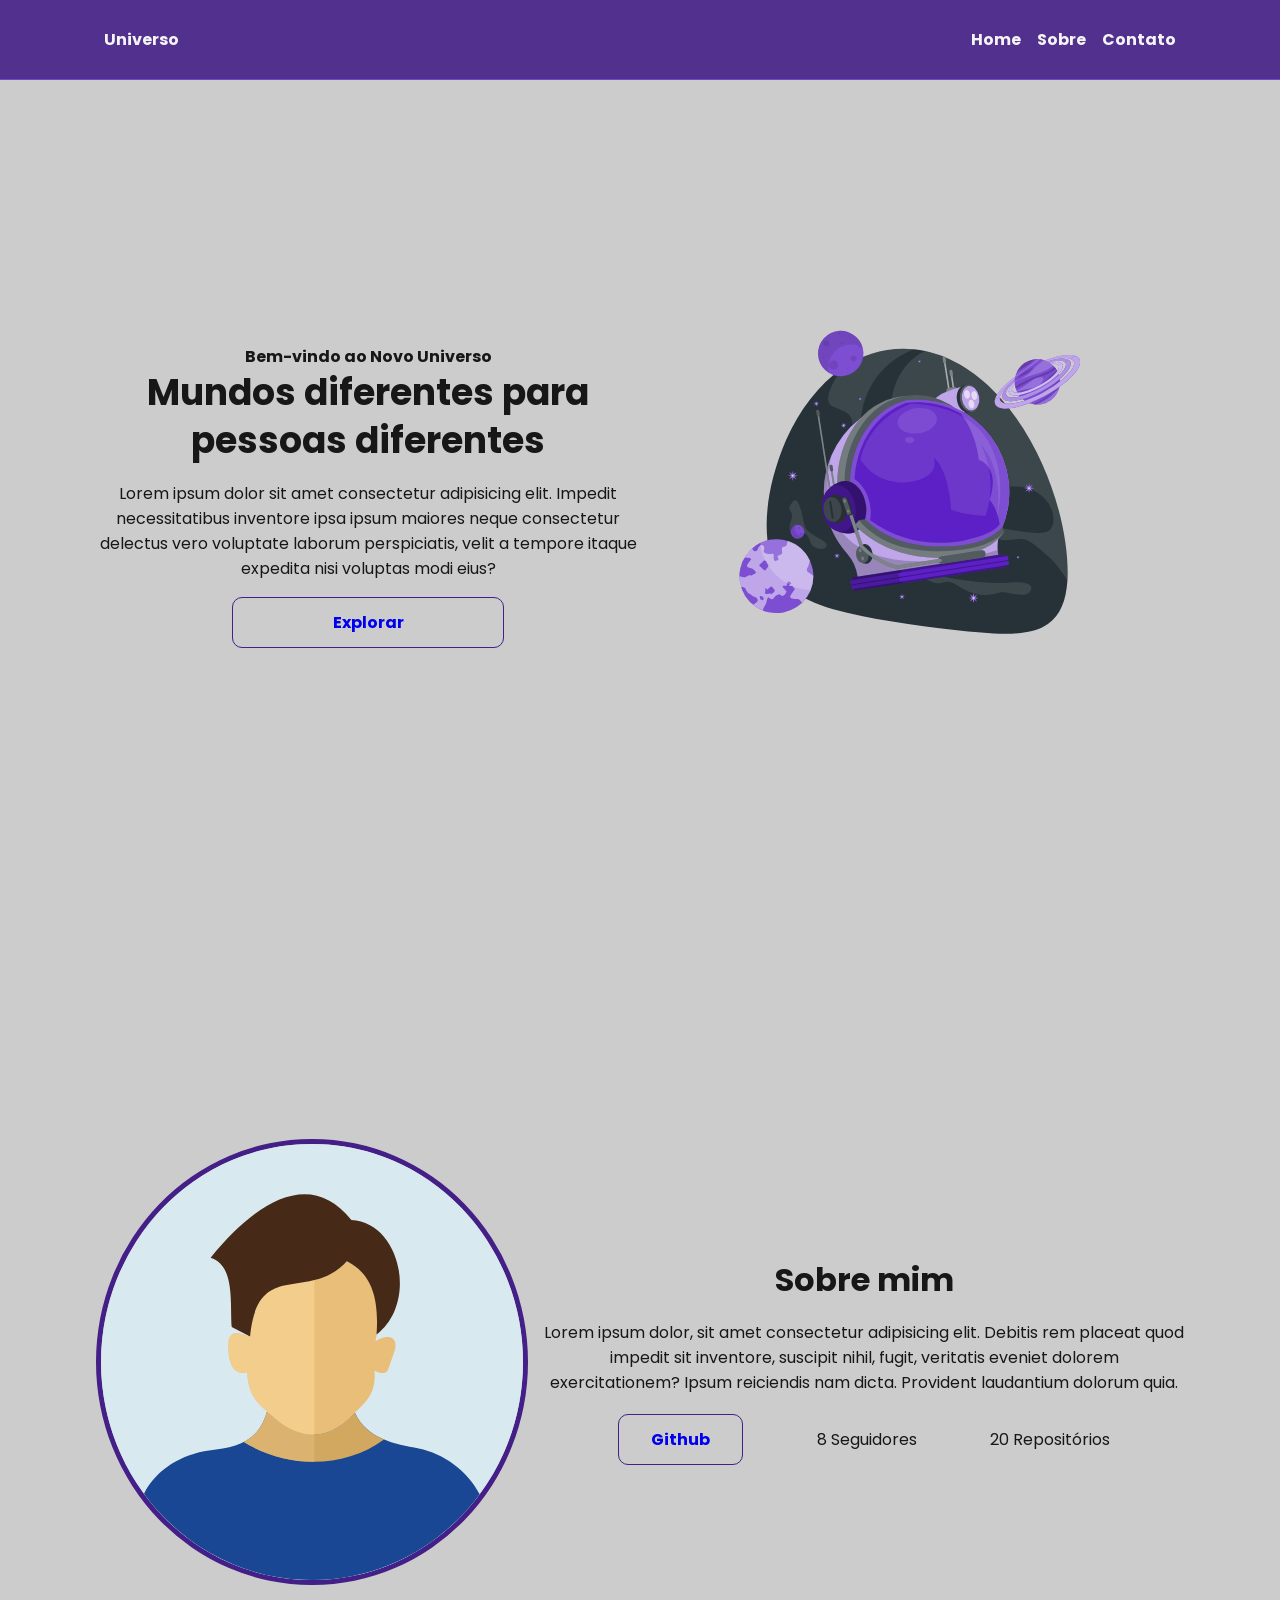
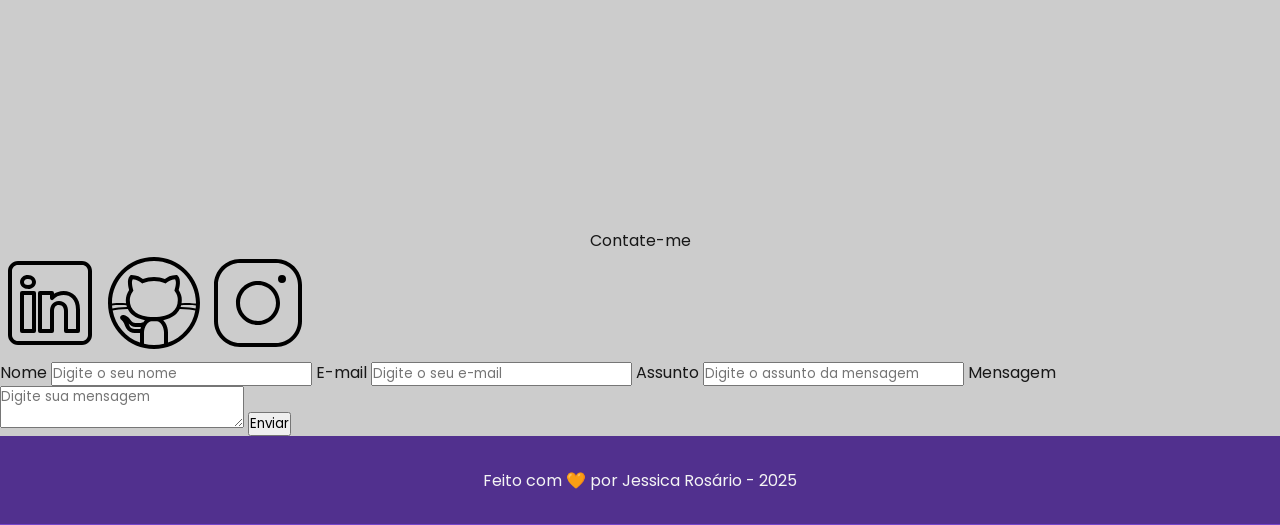
==== index.html @ e1459c0a ":lipstick: feat: Adiciona estilos ao index e success" ====
<!DOCTYPE html>
<html lang="pt-br">

<head>
    <meta charset="UTF-8">
    <meta name="viewport" content="width=device-width, initial-scale=1.0">
    <meta name="description" content="Projeto Portfólio">
    <meta name="author" content="Jessica Rosário">
    <meta name="keywords" content="HTML, CSS, JavaScript">
    <link rel="icon" href="./assets/img/favicon.svg">
    <link rel="preconnect" href="https://fonts.googleapis.com">
    <link rel="preconnect" href="https://fonts.gstatic.com" crossorigin>
    <link
        href="https://fonts.googleapis.com/css2?family=Poppins:ital,wght@0,100;0,200;0,300;0,400;0,500;0,600;0,700;0,800;0,900;1,100;1,200;1,300;1,400;1,500;1,600;1,700;1,800;1,900&display=swap"
        rel="stylesheet">

    <link rel="stylesheet" href="./assets/css/styles.css">

    <title>Portfólio</title>
</head>

<body>
    <!-- Cabeçalho da página -->
    <header class="flex menu_container">

        <div class="menu_content" id="header_content">
            <div id="titulo">
                <a href="#">Universo</a>
            </div>

            <div id="menu" class="flex">
                <nav>
                    <!-- Marcadores não ordenados -->
                    <ul class="flex menu_list">
                        <li><a href="#">Home</a></li>
                        <li><a href="#about">Sobre</a></li>
                        <li><a href="#contact">Contato</a></li>

                    </ul>
                </nav>
            </div>
        </div>

    </header>

    <!-- Principal da página -->
    <main>
        <section class="flex home_container" id="home">

            <article class="flex home_content" id="home_texto">

                <h4>Bem-vindo ao Novo Universo</h4>

                <h1>Mundos diferentes para pessoas diferentes</h1>

                <p>Lorem ipsum dolor sit amet consectetur adipisicing elit. Impedit necessitatibus inventore ipsa ipsum
                    maiores neque consectetur delectus vero voluptate laborum perspiciatis, velit a tempore itaque
                    expedita nisi voluptas modi eius?</p>

                <a class="botao" href="https://github.com/Madsik92" target="_blank">Explorar</a>
            </article>

            <article class="flex home_content img" id="home_imagem">
                <img src="./assets/img/astronauta.svg" alt="Capacete de um Astronauta Animado">
            </article>

        </section>

        <section class="flex about_container" id="about">

            <article  class="about_img">
                <img src="./assets/img/user_01.svg" alt="Foto do Perfil do Github">
            </article>
            

            <article class="flex about_content" id="about_texto">
                <h1>Sobre mim</h1>

                <p>Lorem ipsum dolor, sit amet consectetur adipisicing elit. Debitis rem placeat quod impedit sit
                    inventore, suscipit nihil, fugit, veritatis eveniet dolorem exercitationem? Ipsum reiciendis nam
                    dicta. Provident laudantium dolorum quia.</p>

                <div class="flex about_github" id="about_github">
                    <a class="botao" href="https://github.com/Madsik92" target="_blank">Github</a>

                    <p>8 Seguidores</p>
                    <p>20 Repositórios</p>
                </div>
            </article>
        </section>

        <section id="contact">

            <h4>Contate-me</h4>
            <p></p>
            <div id="icones_redes_sociais">
                <a href="https://www.linkedin.com/in/jessica-rosario-/" target="_blank">
                    <img src="./assets/img/linkedin.svg" alt="Logo do Linkedin">
                </a>

                <a href="https://github.com/Madsik92" target="_blank">
                    <img src="./assets/img/github.svg" alt="Logo do Github">
                </a>

                <a href="https://www.instagram.com/mad.sik/" target="_blank">
                    <img src="./assets/img/instagram.svg" alt="Logo do Instagram">
                </a>
            </div>


            <form onsubmit="window.location.href='sucess.html'; return false;">
                <label for="nome">Nome</label>
                <input id="nome" type="text" name="nome" placeholder="Digite o seu nome">
                <span id="txtNome"></span>

                <label for="email">E-mail</label>
                <input id="email" type="text" name="email" placeholder="Digite o seu e-mail">
                <span id="txtEmail"></span>

                <label for="assunto">Assunto</label>
                <input id="assunto" type="text" name="assunto" placeholder="Digite o assunto da mensagem">
                <span id="txtAssunto"></span>

                <label for="mensagem">Mensagem</label>
                <textarea id="mensagem" name="mensagem" placeholder="Digite sua mensagem"></textarea>

                <button type="submit">Enviar</button>
            </form>

        </section>
    </main>

    <!-- Rodapé da página -->
    <footer class="flex footer_container">

        Feito com 🧡 por Jessica Rosário - 2025

    </footer>
</body>

</html>
---- assets/css/styles.css ----
*{
    margin: 0;
    padding: 0;
    box-sizing: border-box;
    text-decoration: none;
    outline: none;
    font-weight: 400;
    font-family: 'Poppins', sans-serif;
}

:root{
    --purple-200: #9a7bd1;
    --purple-500: #6b36c8;
    --purple-800: #441f88;

    --gray-200: #cccccc;
    --gray-400: #505861;

    --black-800: #171717;

    --white: #F9F9F9;
}

html{
    width: 100%;
    height: 100vh;
    scroll-behavior: smooth;
}

body{
    background-color: var(--gray-200);
    color: var(--black-800);
    -webkit-font-smoothing: antialiased;
    -moz-osx-font-smoothing: grayscale;
}

button,
a{
    cursor: pointer;
}

.botao{
    text-align: center;
    padding: 12px 32px;
    background: none;
    border: 1px solid var(--purple-800);
    border-radius: 10px;
    font-weight: 700;
}

.botao:hover{
    background-color: var(--purple-800);
    color: var(--white);
}

.flex{
    display: flex;
    justify-content: center;
    align-items: center;
}

/* Estilização - Seção Header */

.menu_container{
    height: 80px;
    position: sticky;
    top: 0;
    width: 100%;
    background-color: var(--purple-800);
    border-bottom:  1px solid var(--purple-500);
    filter: opacity(0.9)
}

.menu_container a{
    color: var(--white);
    font-weight: 700;

}

.menu_container a:hover{
    color: var(--purple-200)
}

.menu_content{
    max-width: 1120px;
    padding: 0 24px;
    width: 100%;
    display: flex;
    justify-content: space-between;
}

.menu_list{
    list-style: none;
    text-align: center;
}

.menu_list li{
    margin-left: 1rem;
}

/* Estilização da Seção Home */

.home_container{
    max-width: 1120px;
    margin: 16px auto;
    padding: 0 1rem;
    height: calc(100vh - 100px);
}

.home_container p,
h1,
h4{
    text-align: center;
    font-size: 1rem;
}

.home_container h1{
    font-size: 2.25rem;
    line-height: 3rem;
    font-weight: 700;
}

.home_container h4{
    font-weight: 700;
}

.home_container p{
    margin: 1rem 0;
}

.home_container .botao{
    width: 50%;
}

.home_content{
    width: 50vw;
    flex-direction: column;
}

.home_content img{
    margin: 0 auto;
    width: 75%;
}

/* Estilização Seção about */


.about_container{
    max-width: 1120px;
    margin: 16px auto;
    padding: 0 1rem;
    height: 100vh;
}

.about_container p,
h1{
    text-align: center;
    font-size: 1rem;
}

.about_container h1{
    font-size: 2rem;
    line-height: 3rem;
    font-weight: 700;
}

.about_container p{
    margin: 1rem 0;
}

.about_content{
    width: 50vw;
    flex-direction: column;
}

.about_img{
    display: flex;
    margin-right: 16px;
    width: 40%;
    border: 5px solid var(--purple-800);
    border-radius: 50%;
}

.about_github{
    width: 50vw;
    align-items: center;
    justify-content: space-evenly;
}


/* estilização footer */


.footer_container{
    height: 89px;
    width: 100%;
    background-color: var(--purple-800);
    border-bottom:  1px solid var(--purple-500);
    filter: opacity(0.9);
    color: var(--white);
    font-size: 1rem;
}

/* estilização sucess */

.sucess_container{
    flex-direction: column;
    max-width: 1120px;
    margin: 16px auto;
    padding: 0 1rem;
    height: calc(100vh - 189px);
    justify-content: center;
    align-items: center;
    gap: 2rem;
}

.sucess_container h1{
    font-size: 2rem;
    font-weight: 700;
}

.sucess_container h4{
    font-size: 1rem;
}

.sucess_container .botao{
    display: flex;
    justify-content: center;
    flex-direction: column;
}
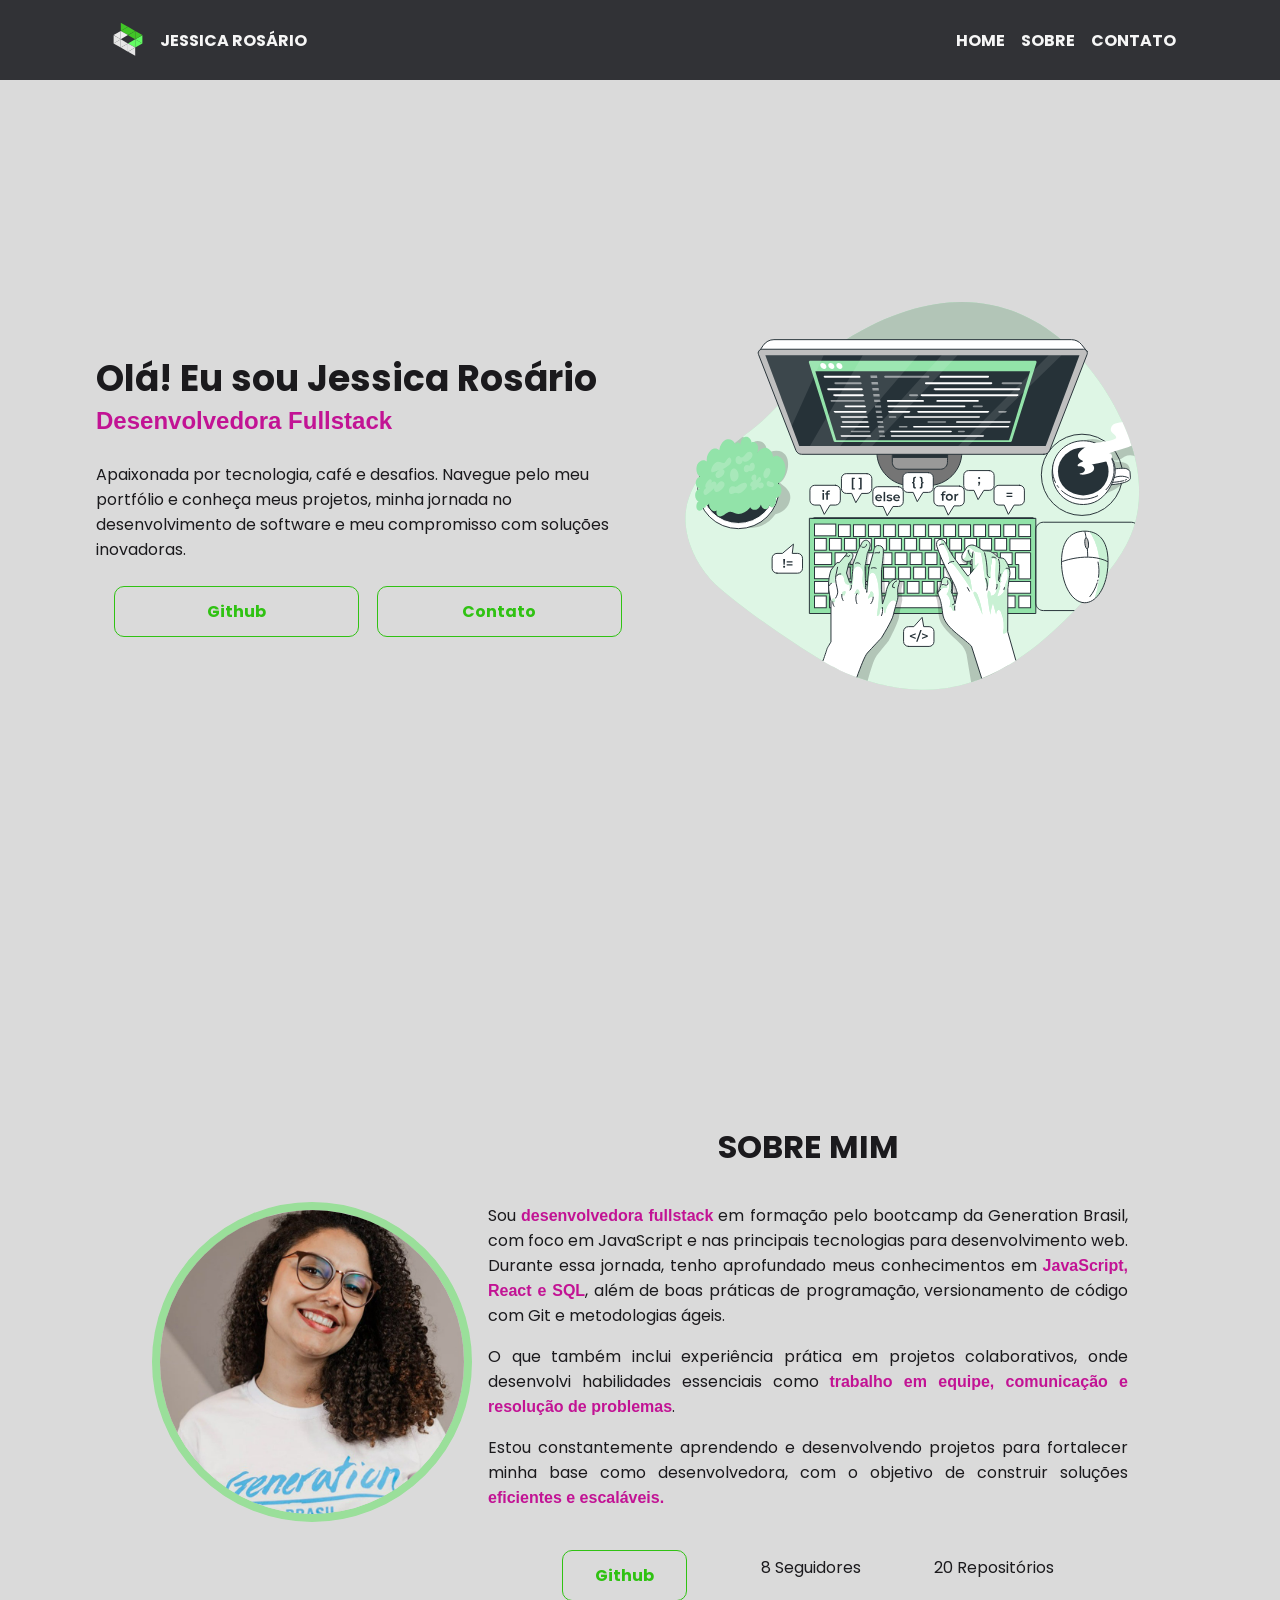
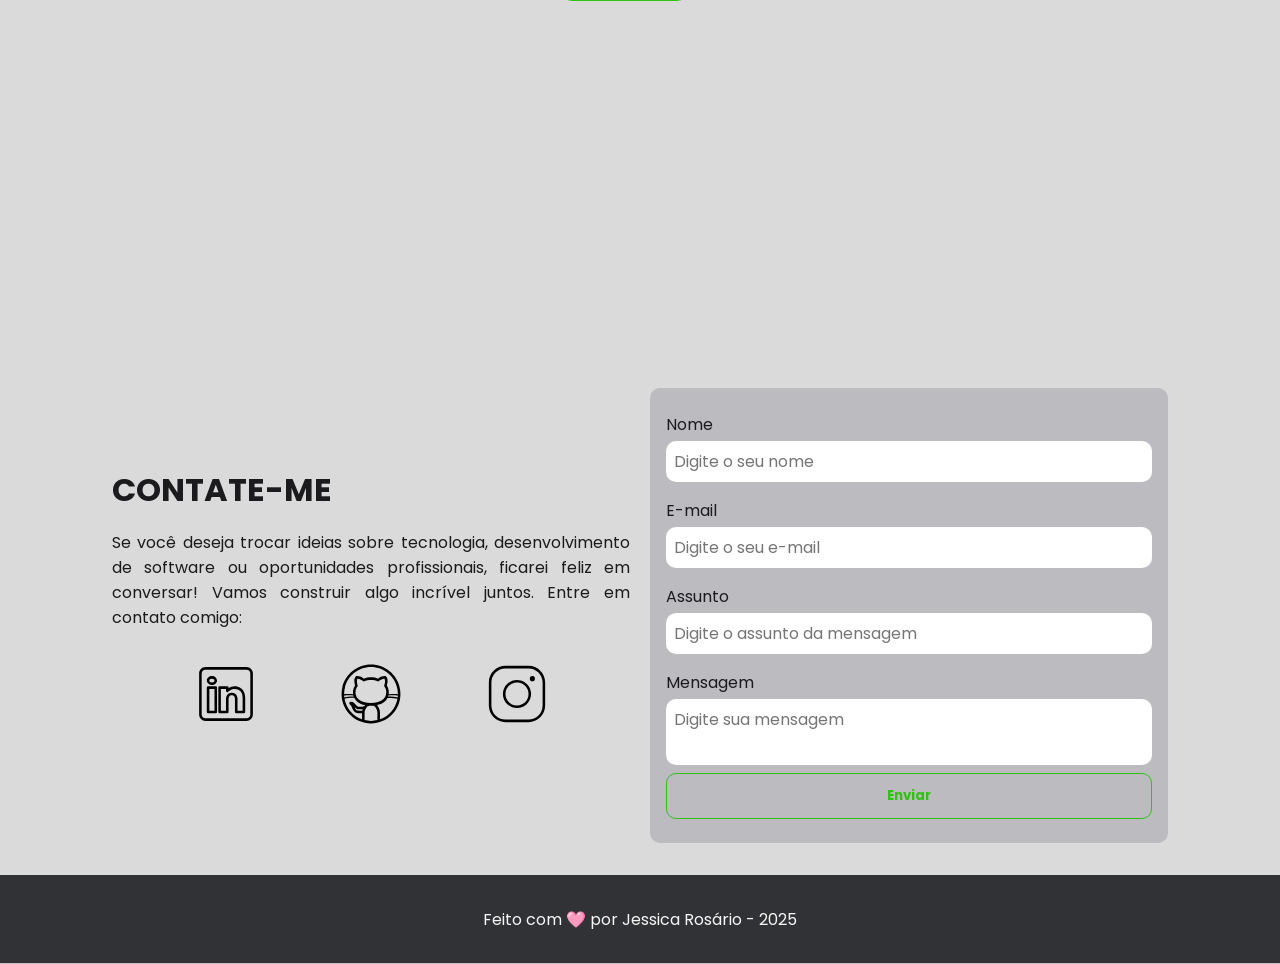
==== commit bdf21c60: ":lipstick: style: Melhoria no layout e estilos" ====
--- a/index.html
+++ b/index.html
@@ -24,8 +24,9 @@
     <header class="flex menu_container">
 
         <div class="menu_content" id="header_content">
-            <div id="titulo">
-                <a href="#">Universo</a>
+            <div class="flex titulo" id="titulo">
+                <img class="flex logo" src="./assets/img/logo-jsr.svg" alt="logo">
+                <a href="#">Jessica Rosário</a>
             </div>
 
             <div id="menu" class="flex">
@@ -47,38 +48,49 @@
     <main>
         <section class="flex home_container" id="home">
 
-            <article class="flex home_content" id="home_texto">
+            <article class="home_content" id="home_texto">
 
-                <h4>Bem-vindo ao Novo Universo</h4>
+                <h1>Olá! Eu sou Jessica Rosário</h1>
 
-                <h1>Mundos diferentes para pessoas diferentes</h1>
+                <h4><Span>Desenvolvedora Fullstack</Span></h4>
 
-                <p>Lorem ipsum dolor sit amet consectetur adipisicing elit. Impedit necessitatibus inventore ipsa ipsum
-                    maiores neque consectetur delectus vero voluptate laborum perspiciatis, velit a tempore itaque
-                    expedita nisi voluptas modi eius?</p>
+                <p>Apaixonada por tecnologia, café e desafios. Navegue pelo meu portfólio e conheça meus projetos, minha
+                    jornada no desenvolvimento de software e meu compromisso com soluções inovadoras.</p>
 
-                <a class="botao" href="https://github.com/Madsik92" target="_blank">Explorar</a>
+                <div class="flex home_botao">
+                    <a class="botao" href="https://github.com/Madsik92" target="_blank">Github</a>
+                    <a class="botao" href="#contact" target="_blank">Contato</a>
+                </div>
+
             </article>
 
             <article class="flex home_content img" id="home_imagem">
-                <img src="./assets/img/astronauta.svg" alt="Capacete de um Astronauta Animado">
+                <img src="./assets/img/10259340_4401278 (1).svg" alt="">
             </article>
 
         </section>
 
         <section class="flex about_container" id="about">
 
-            <article  class="about_img">
-                <img src="./assets/img/user_01.svg" alt="Foto do Perfil do Github">
-            </article>
-            
+
+            <img class="flex about_img" src="./assets/img/pefil.jessica.svg" alt="Foto do Perfil do Github">
+
 
             <article class="flex about_content" id="about_texto">
                 <h1>Sobre mim</h1>
 
-                <p>Lorem ipsum dolor, sit amet consectetur adipisicing elit. Debitis rem placeat quod impedit sit
-                    inventore, suscipit nihil, fugit, veritatis eveniet dolorem exercitationem? Ipsum reiciendis nam
-                    dicta. Provident laudantium dolorum quia.</p>
+                <p>Sou <span>desenvolvedora fullstack</span> em formação pelo bootcamp da Generation Brasil, com foco em
+                    JavaScript e
+                    nas principais tecnologias para desenvolvimento web. Durante essa jornada, tenho aprofundado meus
+                    conhecimentos em <span>JavaScript, React e SQL</span>, além de boas práticas de programação,
+                    versionamento de código com Git e metodologias ágeis.</p>
+
+                <p>O que também inclui experiência prática em projetos colaborativos, onde desenvolvi
+                    habilidades essenciais como <span>trabalho em equipe, comunicação e resolução de problemas</span>.
+                </p>
+
+                <p>Estou constantemente aprendendo e desenvolvendo projetos para fortalecer minha base como
+                    desenvolvedora, com o objetivo de construir soluções <span>eficientes e escaláveis.</span></p>
 
                 <div class="flex about_github" id="about_github">
                     <a class="botao" href="https://github.com/Madsik92" target="_blank">Github</a>
@@ -89,23 +101,28 @@
             </article>
         </section>
 
-        <section id="contact">
+        <section class="contato_container" id="contact">
 
-            <h4>Contate-me</h4>
-            <p></p>
-            <div id="icones_redes_sociais">
-                <a href="https://www.linkedin.com/in/jessica-rosario-/" target="_blank">
-                    <img src="./assets/img/linkedin.svg" alt="Logo do Linkedin">
-                </a>
+            <article class="contato_content">
+                <h4>Contate-me</h4>
+                <p>Se você deseja trocar ideias sobre tecnologia, desenvolvimento de software ou oportunidades
+                    profissionais, ficarei feliz em conversar! Vamos construir algo incrível juntos. Entre em contato
+                    comigo:</p>
 
-                <a href="https://github.com/Madsik92" target="_blank">
-                    <img src="./assets/img/github.svg" alt="Logo do Github">
-                </a>
+                <div class="social_container" id="icones_redes_sociais">
+                    <a href="https://www.linkedin.com/in/jessica-rosario-/" target="_blank">
+                        <img src="./assets/img/linkedin.svg" alt="Logo do Linkedin" class="social_icon">
+                    </a>
 
-                <a href="https://www.instagram.com/mad.sik/" target="_blank">
-                    <img src="./assets/img/instagram.svg" alt="Logo do Instagram">
-                </a>
-            </div>
+                    <a href="https://github.com/Madsik92" target="_blank">
+                        <img src="./assets/img/github.svg" alt="Logo do Github" class="social_icon">
+                    </a>
+
+                    <a href="https://www.instagram.com/mad.sik/" target="_blank">
+                        <img src="./assets/img/instagram.svg" alt="Logo do Instagram" class="social_icon">
+                    </a>
+                </div>
+            </article>
 
 
             <form onsubmit="window.location.href='sucess.html'; return false;">
@@ -124,7 +141,7 @@
                 <label for="mensagem">Mensagem</label>
                 <textarea id="mensagem" name="mensagem" placeholder="Digite sua mensagem"></textarea>
 
-                <button type="submit">Enviar</button>
+                <button class="botao" type="submit">Enviar</button>
             </form>
 
         </section>
@@ -133,7 +150,7 @@
     <!-- Rodapé da página -->
     <footer class="flex footer_container">
 
-        Feito com 🧡 por Jessica Rosário - 2025
+        Feito com 🩷 por Jessica Rosário - 2025
 
     </footer>
 </body>
--- a/assets/css/styles.css
+++ b/assets/css/styles.css
@@ -9,14 +9,16 @@
 }
 
 :root{
-    --purple-200: #9a7bd1;
-    --purple-500: #6b36c8;
-    --purple-800: #441f88;
-
-    --gray-200: #cccccc;
-    --gray-400: #505861;
-
-    --black-800: #171717;
+    --green-200: #9adf9a;
+    --green-400: #30C213;
+
+    --pink-500: #C21394;
+
+    --gray-200: #dadada;
+    --gray-400: #bcbbbf;
+    --gray-800: #1e1f23;
+
+    --black-800: #1b1a1d;
 
     --white: #F9F9F9;
 }
@@ -40,16 +42,17 @@
 }
 
 .botao{
+    color: var(--green-400);
     text-align: center;
     padding: 12px 32px;
     background: none;
-    border: 1px solid var(--purple-800);
+    border: 1px solid var(--green-400);
     border-radius: 10px;
     font-weight: 700;
 }
 
 .botao:hover{
-    background-color: var(--purple-800);
+    background-color: var(--green-400);
     color: var(--white);
 }
 
@@ -57,6 +60,11 @@
     display: flex;
     justify-content: center;
     align-items: center;
+}
+
+span{
+    color: var(--pink-500);
+    font-weight: 600;
 }
 
 /* Estilização - Seção Header */
@@ -66,22 +74,22 @@
     position: sticky;
     top: 0;
     width: 100%;
-    background-color: var(--purple-800);
-    border-bottom:  1px solid var(--purple-500);
+    background-color: var(--gray-800);
+    border-bottom:  1px solid var(--gray-600);
     filter: opacity(0.9)
 }
 
 .menu_container a{
     color: var(--white);
     font-weight: 700;
-
 }
 
 .menu_container a:hover{
-    color: var(--purple-200)
+    color: var(--green-400)
 }
 
 .menu_content{
+    text-transform: uppercase;
     max-width: 1120px;
     padding: 0 24px;
     width: 100%;
@@ -89,6 +97,12 @@
     justify-content: space-between;
 }
 
+
+.menu_content .logo{
+    width: 3rem;
+    height: 3rem;
+}
+
 .menu_list{
     list-style: none;
     text-align: center;
@@ -107,29 +121,34 @@
     height: calc(100vh - 100px);
 }
 
-.home_container p,
-h1,
-h4{
-    text-align: center;
-    font-size: 1rem;
-}
-
-.home_container h1{
+.home_content h1,
+h4,
+p{
+    text-align: left;
+}
+
+.home_content h1{
     font-size: 2.25rem;
     line-height: 3rem;
     font-weight: 700;
 }
 
-.home_container h4{
-    font-weight: 700;
-}
-
-.home_container p{
-    margin: 1rem 0;
-}
-
-.home_container .botao{
-    width: 50%;
+.home_content h4{
+    font-size: 1.5rem;
+    font-weight: 700;
+}
+
+.home_content p{
+    font-size: 1rem;
+    margin: 1.5rem 0;
+}
+
+.home_content .botao{
+    width: 45%;
+}
+
+.home_botao{
+    justify-content: space-evenly;
 }
 
 .home_content{
@@ -139,7 +158,7 @@
 
 .home_content img{
     margin: 0 auto;
-    width: 75%;
+    width: 90%;
 }
 
 /* Estilização Seção about */
@@ -158,35 +177,134 @@
     font-size: 1rem;
 }
 
+.about_container p{
+    text-align: justify;
+    text-transform:initial;
+    margin-bottom: 1rem;
+}
+
 .about_container h1{
+    text-transform: uppercase;
+    margin-bottom: 2rem;
     font-size: 2rem;
     line-height: 3rem;
     font-weight: 700;
 }
 
-.about_container p{
-    margin: 1rem 0;
-}
-
 .about_content{
+    margin-left: 1rem;
     width: 50vw;
     flex-direction: column;
 }
 
 .about_img{
-    display: flex;
-    margin-right: 16px;
-    width: 40%;
-    border: 5px solid var(--purple-800);
+    width: 20rem;
+    height: 20rem;
+    border: 0.5rem solid var(--green-200); 
     border-radius: 50%;
 }
 
 .about_github{
+    margin-top: 1.5rem;
     width: 50vw;
     align-items: center;
     justify-content: space-evenly;
 }
 
+/* Estilização da tabela - seção contact */
+
+.contato_container{
+    display: grid;
+    grid-template-columns: 1fr 1fr;
+    justify-content: center;
+    align-items: center;
+    gap: 1.25rem;
+    max-width: 1120px;
+    margin: 4rem auto 2rem;
+    padding: 0 2rem;
+}
+
+.contato_container h4{
+    text-transform: uppercase;
+    margin: 1rem 0;
+    font-size: 2rem;
+    font-weight: 700;
+}
+
+.contato_content{
+    flex-direction: column;
+    margin: 4rem 0 0 0;
+    font-size: 1rem;
+}
+
+.contato_content p{
+    display: block;
+    text-align: justify;
+}
+
+.social_icon{
+    width: 4rem;
+    height: 4rem;
+}
+
+.social_icon:hover{
+    filter: brightness(0) 
+            saturate(100%) 
+            invert(20%) 
+            sepia(24%) 
+            saturate(4557%) 
+            hue-rotate(242deg) 
+            brightness(89%) 
+            contrast(108%);
+}
+
+/* estilizacao redes sociais */
+
+.social_container{
+    display: flex;
+    justify-content: space-evenly;
+    margin: 2rem 0 0 0;
+}
+
+
+/* Estilização formulario */
+
+form{
+    background-color: var(--gray-400);
+    border-radius: 10px;
+    display: flex;
+    flex-direction: column;
+    margin: 7rem 0 0 0;
+    padding: 1.5rem 1rem;
+    border: none;
+}
+
+form label{
+    font-size: 1rem;
+    text-align: left;
+}
+
+form input,
+textarea{
+    width: 100%;
+    margin: 0.25rem 0 0.5rem;
+    padding: 0.5rem;
+    border-radius: 10px;
+    border: none;
+    font-size: 1rem;
+}
+
+textarea{
+    resize: none;
+}
+
+form span{
+    margin-bottom: 0.5rem;
+    margin-left: 0.75rem;
+    font-size: 0.75rem;
+    line-height: 1rem;
+    color: var(--pink-500);
+}
 
 /* estilização footer */
 
@@ -194,14 +312,23 @@
 .footer_container{
     height: 89px;
     width: 100%;
-    background-color: var(--purple-800);
-    border-bottom:  1px solid var(--purple-500);
+    background-color: var(--gray-800);
+    border-bottom:  1px solid var(--gray-400);
     filter: opacity(0.9);
     color: var(--white);
     font-size: 1rem;
 }
 
 /* estilização sucess */
+
+.menu_container {
+    text-transform: uppercase;
+}
+
+.menu_container img{
+    height: 3rem;
+    margin-right: 0.5rem;
+}
 
 .sucess_container{
     flex-direction: column;
@@ -223,9 +350,197 @@
     font-size: 1rem;
 }
 
-.sucess_container .botao{
+
+/* .sucess_container .botao{
     display: flex;
     justify-content: center;
     flex-direction: column;
-}
-
+} */
+
+/* MODO RESPONSIVO */
+
+/* smartphone - telas até 480px */
+
+@media screen and (max-width: 480px) {
+
+    body{
+        display: flex;
+        flex-direction: column;
+        min-height: 100vh;
+    }
+
+    main{
+        display: flex;
+        flex: 1;
+        flex-direction: column;
+
+    }
+
+    footer{
+        margin-top: auto;
+    }
+
+    /* ajustes no menu */
+
+    .menu_container{
+        height: auto;
+        padding: 1rem 0;
+
+    }
+
+    .menu_content{
+        justify-content: center;
+        max-width: 100%;
+    }
+
+    #titulo a{
+        font-size: 1.75rem;
+    }
+
+    .menu_list{
+        display: none;
+    }
+
+    /* ajustes no home */
+
+    .home_container{
+        flex-direction: column-reverse;
+        width: 100%;
+        height: auto;
+        margin-top: 2rem;
+
+    }
+
+    .home_content{
+        width: 100%;
+    }
+
+    .home_content h1{
+        font-size: 1.75rem;
+        line-height: 2.25rem;
+    }
+
+    .home_content .botao,
+    .home_content img{
+        width: 80%;
+    }
+
+    /* .home_content .img{
+        width: 80%;
+    } */
+
+    #home_texto{
+        margin-top: 0.5rem;
+    }
+
+    #home_imagem{
+        margin-bottom: 0;
+    }
+    
+    /* ajustes no sobre */
+
+    .about_container{
+        flex-direction: column;
+        width: 100%;
+        height: auto;
+        margin-top: 3rem;
+
+    }
+
+    /* .about_container img{
+        
+    } */
+
+    .about_container h1{
+        font-size: 1.75rem;
+        line-height: 2.25rem;
+    }
+
+    .about_github{
+        flex-direction: column;
+        gap: 0.5rem;
+
+    }
+
+    .about_github p{
+        display: none;
+    }
+
+    .about_github .botao{
+        width: 80%;
+    }
+
+    /* ajustes contato */
+
+    .contato_container{
+        grid-template-columns: 1fr;
+        width: 100%;
+        height: auto;
+        margin-top: 2rem;
+        padding: 0 1rem;
+    }
+
+    .contato_content{
+        width: 100%;
+    }
+
+    .contato_content h4{
+        font-size: 1.75rem;
+        line-height: 2.25rem;
+    }
+
+    .contato_content p{
+        margin: 1rem;
+    }
+
+    /* ajustes redes sociais */
+
+
+    .social_container{
+
+        justify-content: center;
+        width: 100%;
+    }
+
+    .social_icon{
+        width: 4rem;
+        height: 4rem;
+    }
+
+    /* ajustes da form */
+
+    form{
+        margin: 1rem 0 0 0;
+        padding: 1rem;
+
+    }
+}
+
+    /* media para tablets */
+
+@media screen and (min-width: 600px) and (max-width: 1024px) {
+    body {
+        font-size: 18px;
+    }
+
+    .container {
+        width: 80%;
+        margin: 0 auto;
+    }
+
+    .menu {
+        display: flex;
+        flex-direction: column;
+    }
+
+    .about_github p{
+        display: none;
+    }
+
+    .about_github .botao{
+        width: 80%;
+    }
+    
+
+}    
+
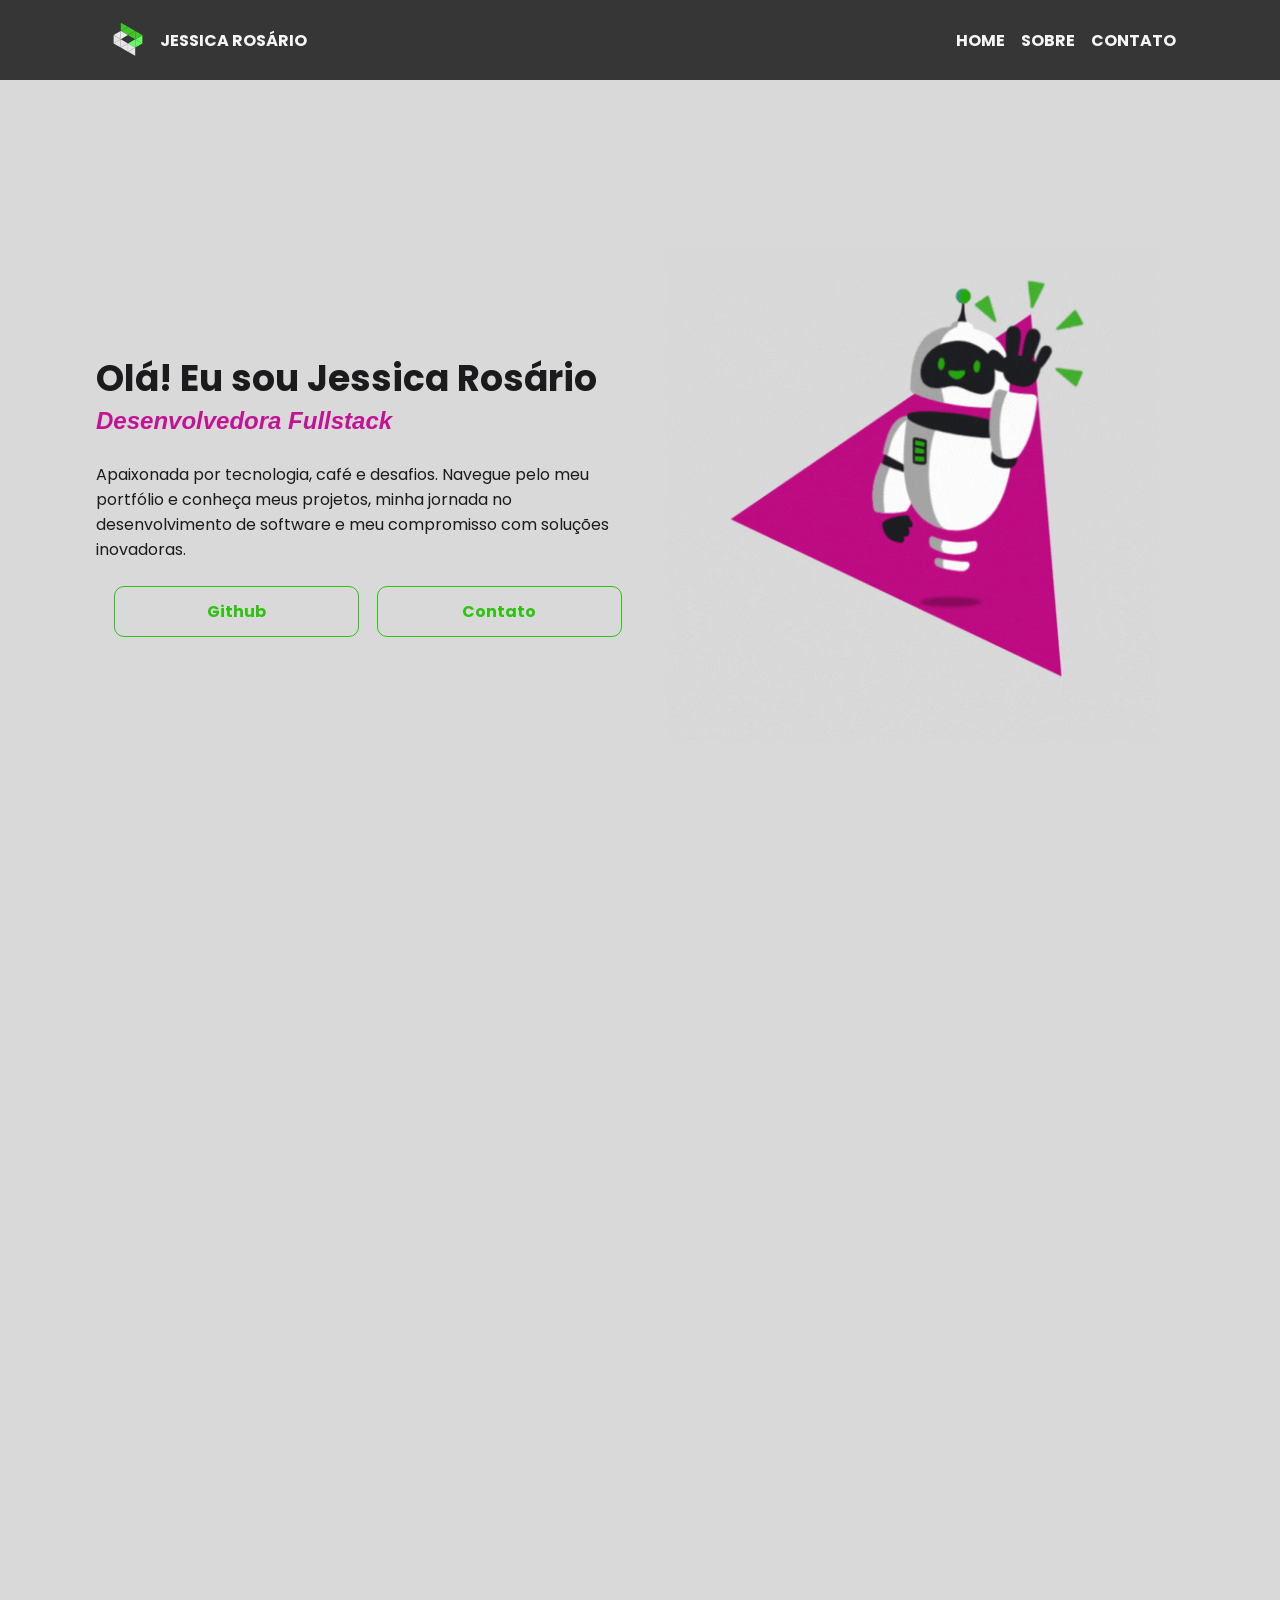
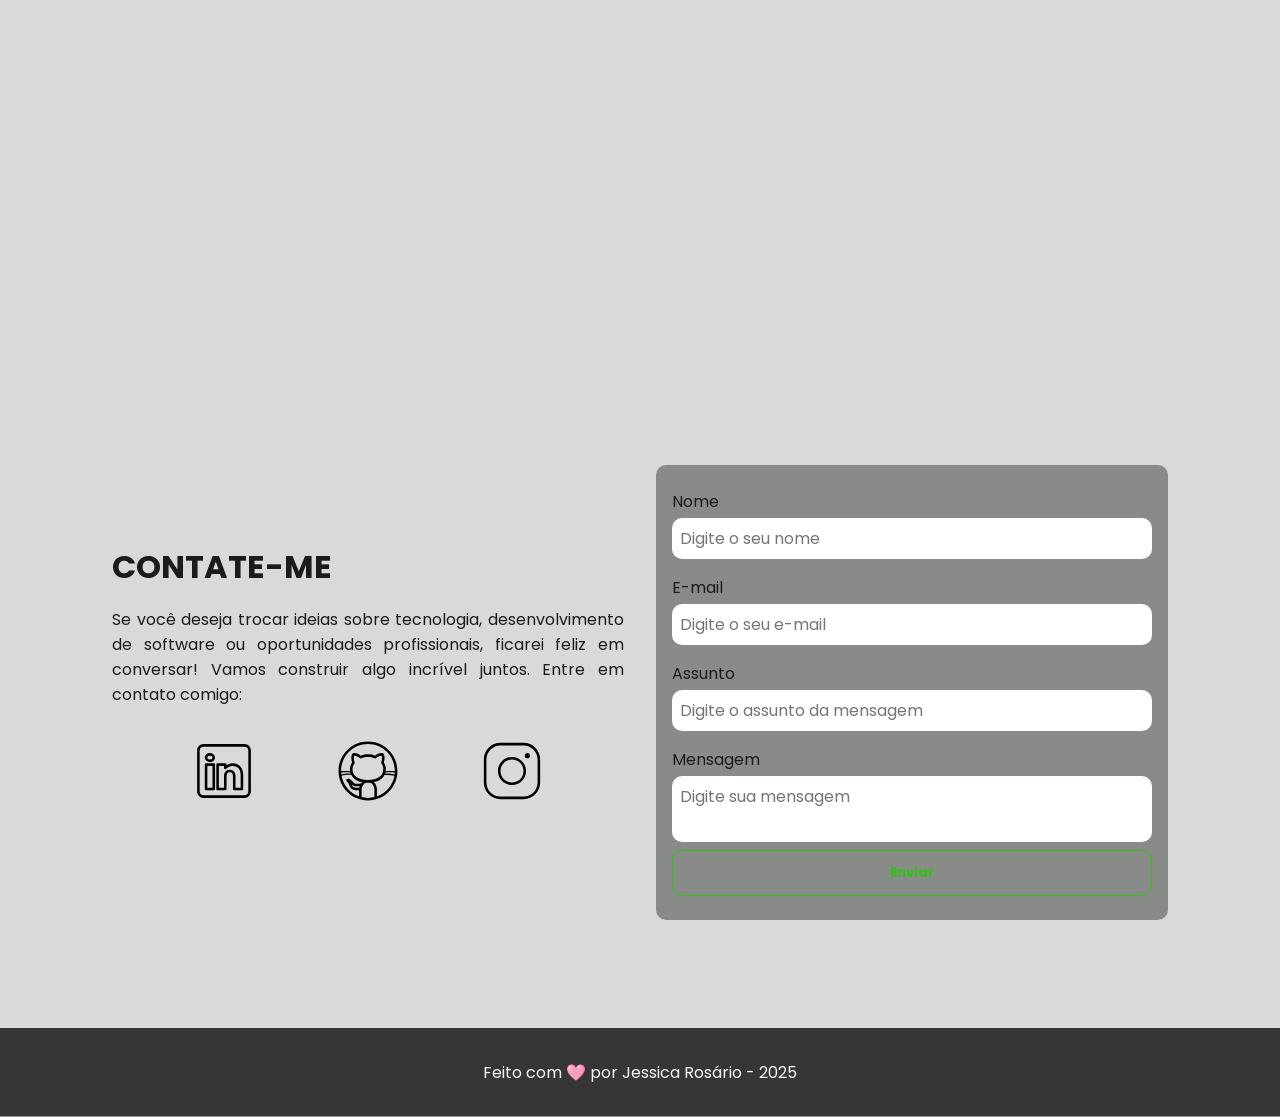
==== commit 7cd9b02e: "Estilização" ====
--- a/index.html
+++ b/index.html
@@ -59,13 +59,13 @@
 
                 <div class="flex home_botao">
                     <a class="botao" href="https://github.com/Madsik92" target="_blank">Github</a>
-                    <a class="botao" href="#contact" target="_blank">Contato</a>
+                    <a class="botao botao_contato" href="#contact" target="_blank">Contato</a>
                 </div>
 
             </article>
 
             <article class="flex home_content img" id="home_imagem">
-                <img src="./assets/img/10259340_4401278 (1).svg" alt="">
+                <img src="./assets/img/MAD (7).gif" alt="">
             </article>
 
         </section>
@@ -73,35 +73,9 @@
         <section class="flex about_container" id="about">
 
 
-            <img class="flex about_img" src="./assets/img/pefil.jessica.svg" alt="Foto do Perfil do Github">
-
-
-            <article class="flex about_content" id="about_texto">
-                <h1>Sobre mim</h1>
-
-                <p>Sou <span>desenvolvedora fullstack</span> em formação pelo bootcamp da Generation Brasil, com foco em
-                    JavaScript e
-                    nas principais tecnologias para desenvolvimento web. Durante essa jornada, tenho aprofundado meus
-                    conhecimentos em <span>JavaScript, React e SQL</span>, além de boas práticas de programação,
-                    versionamento de código com Git e metodologias ágeis.</p>
-
-                <p>O que também inclui experiência prática em projetos colaborativos, onde desenvolvi
-                    habilidades essenciais como <span>trabalho em equipe, comunicação e resolução de problemas</span>.
-                </p>
-
-                <p>Estou constantemente aprendendo e desenvolvendo projetos para fortalecer minha base como
-                    desenvolvedora, com o objetivo de construir soluções <span>eficientes e escaláveis.</span></p>
-
-                <div class="flex about_github" id="about_github">
-                    <a class="botao" href="https://github.com/Madsik92" target="_blank">Github</a>
-
-                    <p>8 Seguidores</p>
-                    <p>20 Repositórios</p>
-                </div>
-            </article>
         </section>
 
-        <section class="contato_container" id="contact">
+        <section class="flex contato_container" id="contact">
 
             <article class="contato_content">
                 <h4>Contate-me</h4>
@@ -125,7 +99,11 @@
             </article>
 
 
-            <form onsubmit="window.location.href='sucess.html'; return false;">
+            <form action="https://formsubmit.co/136693952d856ec9f6dbc33293ae6406" method="POST" id="formulario">
+
+                <input type="hidden" name="_next" value="http://127.0.0.1:5501/sucess.html">
+                <input type="hidden" name="_captcha" value="false">
+
                 <label for="nome">Nome</label>
                 <input id="nome" type="text" name="nome" placeholder="Digite o seu nome">
                 <span id="txtNome"></span>
@@ -153,6 +131,9 @@
         Feito com 🩷 por Jessica Rosário - 2025
 
     </footer>
+
+    <!-- Scrip JavaScripts -->
+    <script src="./assets/js/script.js"></script>
 </body>
 
 </html>
--- a/assets/css/styles.css
+++ b/assets/css/styles.css
@@ -9,14 +9,14 @@
 }
 
 :root{
-    --green-200: #9adf9a;
+    --green-200: #38f038;
     --green-400: #30C213;
 
     --pink-500: #C21394;
 
-    --gray-200: #dadada;
-    --gray-400: #bcbbbf;
-    --gray-800: #1e1f23;
+    --gray-200: #d9d9d9;
+    --gray-400: #898b89;
+    --gray-800: #222422;
 
     --black-800: #1b1a1d;
 
@@ -52,6 +52,7 @@
 }
 
 .botao:hover{
+    background: linear-gradient(90deg, var(--green-400), var(--green-200));
     background-color: var(--green-400);
     color: var(--white);
 }
@@ -65,6 +66,7 @@
 span{
     color: var(--pink-500);
     font-weight: 600;
+    font-style:oblique;
 }
 
 /* Estilização - Seção Header */
@@ -166,9 +168,10 @@
 
 .about_container{
     max-width: 1120px;
+    height: 100vh;
     margin: 16px auto;
     padding: 0 1rem;
-    height: 100vh;
+    
 }
 
 .about_container p,
@@ -178,8 +181,9 @@
 }
 
 .about_container p{
-    text-align: justify;
+    text-align: left;
     text-transform:initial;
+    text-indent: 1rem;
     margin-bottom: 1rem;
 }
 
@@ -200,7 +204,7 @@
 .about_img{
     width: 20rem;
     height: 20rem;
-    border: 0.5rem solid var(--green-200); 
+    border: 0.5rem solid var(--green-400); 
     border-radius: 50%;
 }
 
@@ -215,10 +219,11 @@
 
 .contato_container{
     display: grid;
+    height: 80vh;
     grid-template-columns: 1fr 1fr;
     justify-content: center;
     align-items: center;
-    gap: 1.25rem;
+    gap: 2rem;
     max-width: 1120px;
     margin: 4rem auto 2rem;
     padding: 0 2rem;
@@ -250,12 +255,12 @@
 .social_icon:hover{
     filter: brightness(0) 
             saturate(100%) 
-            invert(20%) 
-            sepia(24%) 
-            saturate(4557%) 
-            hue-rotate(242deg) 
-            brightness(89%) 
-            contrast(108%);
+            invert(14%) 
+            sepia(100%) 
+            saturate(4982%) 
+            hue-rotate(306deg) 
+            brightness(85%) 
+            contrast(91%);
 }
 
 /* estilizacao redes sociais */
@@ -361,7 +366,7 @@
 
 /* smartphone - telas até 480px */
 
-@media screen and (max-width: 480px) {
+@media screen and (max-width: 600px) {
 
     body{
         display: flex;
@@ -394,7 +399,7 @@
     }
 
     #titulo a{
-        font-size: 1.75rem;
+        font-size: 1.25rem;
     }
 
     .menu_list{
@@ -408,11 +413,17 @@
         width: 100%;
         height: auto;
         margin-top: 2rem;
-
     }
 
     .home_content{
-        width: 100%;
+        width: 100vw;
+        padding: 1rem;
+    }
+
+    .home_content h1,
+    h4,
+    p{
+    text-align: center;
     }
 
     .home_content h1{
@@ -425,9 +436,11 @@
         width: 80%;
     }
 
-    /* .home_content .img{
-        width: 80%;
-    } */
+    .botao_contato{
+        display: none;
+    }
+
+    
 
     #home_texto{
         margin-top: 0.5rem;
@@ -441,25 +454,28 @@
 
     .about_container{
         flex-direction: column;
-        width: 100%;
+        width: 100vw;
         height: auto;
         margin-top: 3rem;
-
-    }
-
-    /* .about_container img{
-        
-    } */
-
+    }
+    
     .about_container h1{
+        margin-top: 2rem;
         font-size: 1.75rem;
         line-height: 2.25rem;
     }
 
     .about_github{
         flex-direction: column;
-        gap: 0.5rem;
-
+    }
+
+    .about_content{
+        width: 100vw;
+        padding: 1rem;
+    }
+
+    .about_content p{
+        text-align: center;
     }
 
     .about_github p{
@@ -481,7 +497,9 @@
     }
 
     .contato_content{
-        width: 100%;
+        width: 100vw;
+        padding: 1rem;
+        text-align: center;
     }
 
     .contato_content h4{
@@ -491,6 +509,7 @@
 
     .contato_content p{
         margin: 1rem;
+        text-align: center;
     }
 
     /* ajustes redes sociais */
@@ -510,7 +529,7 @@
     /* ajustes da form */
 
     form{
-        margin: 1rem 0 0 0;
+        margin: 1rem 1.5rem;
         padding: 1rem;
 
     }
@@ -518,9 +537,18 @@
 
     /* media para tablets */
 
-@media screen and (min-width: 600px) and (max-width: 1024px) {
+@media screen and (min-width: 601px) and (max-width: 1024px) {
     body {
         font-size: 18px;
+    }
+
+    .menu_content{
+        justify-content: center;
+        max-width: 100%;
+    }
+
+    .menu_list{
+        display: none;
     }
 
     .container {
@@ -540,7 +568,9 @@
     .about_github .botao{
         width: 80%;
     }
-    
-
+
+    .botao_contato{
+        display: none;
+    }
 }    
 
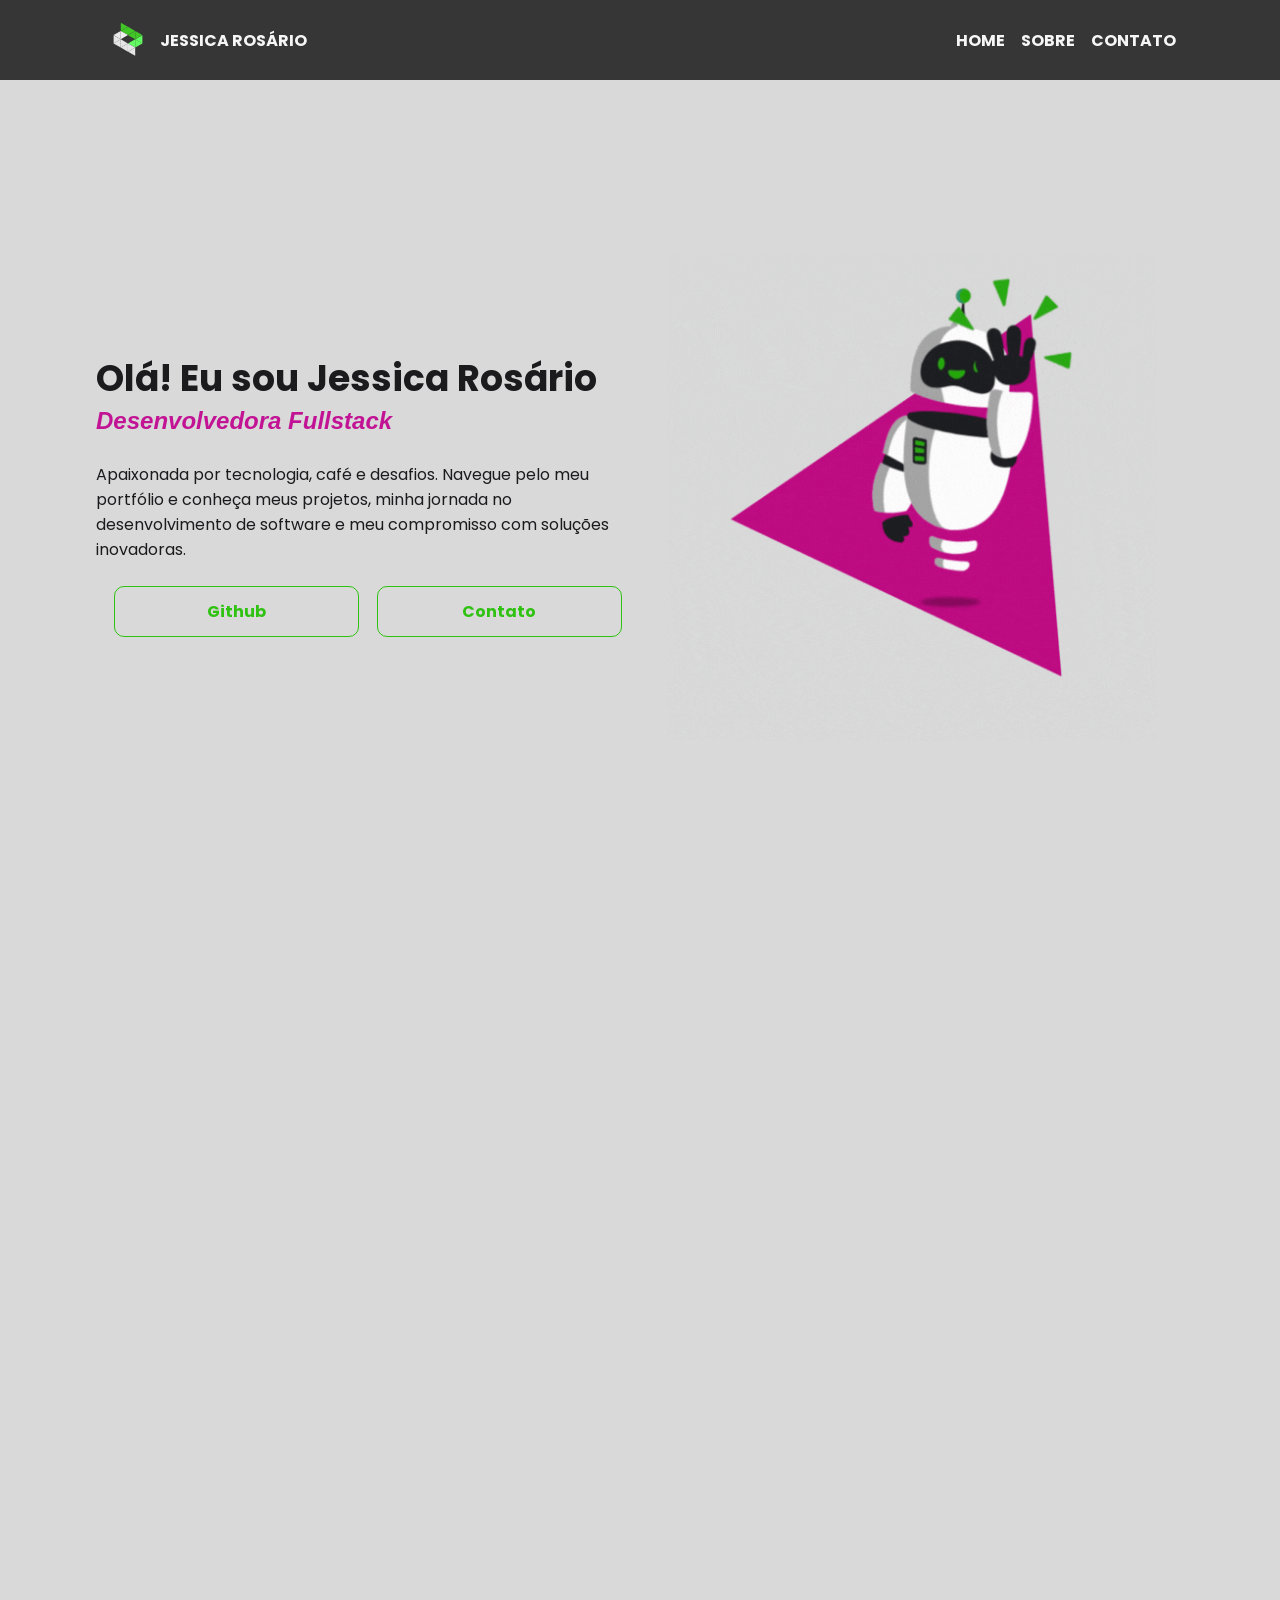
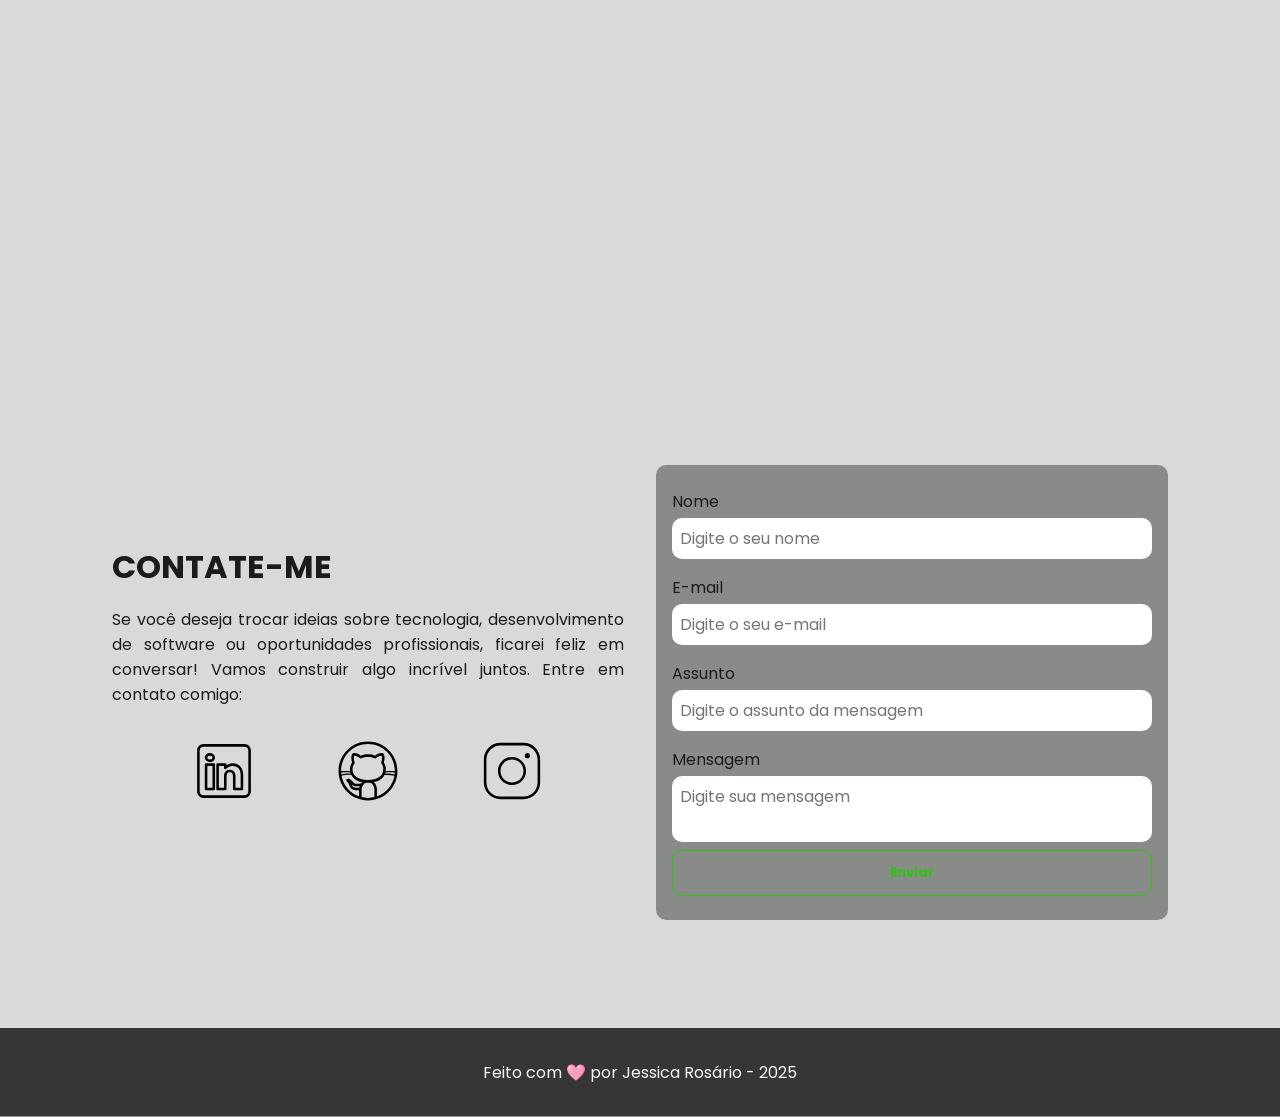
==== commit 58c6cb4e: "muda o endereço de acesso a pagina sucess" ====
--- a/index.html
+++ b/index.html
@@ -101,7 +101,7 @@
 
             <form action="https://formsubmit.co/136693952d856ec9f6dbc33293ae6406" method="POST" id="formulario">
 
-                <input type="hidden" name="_next" value="http://127.0.0.1:5501/sucess.html">
+                <input type="hidden" name="_next" value="https://madsik92.github.io/portfolio//sucess.html">
                 <input type="hidden" name="_captcha" value="false">
 
                 <label for="nome">Nome</label>
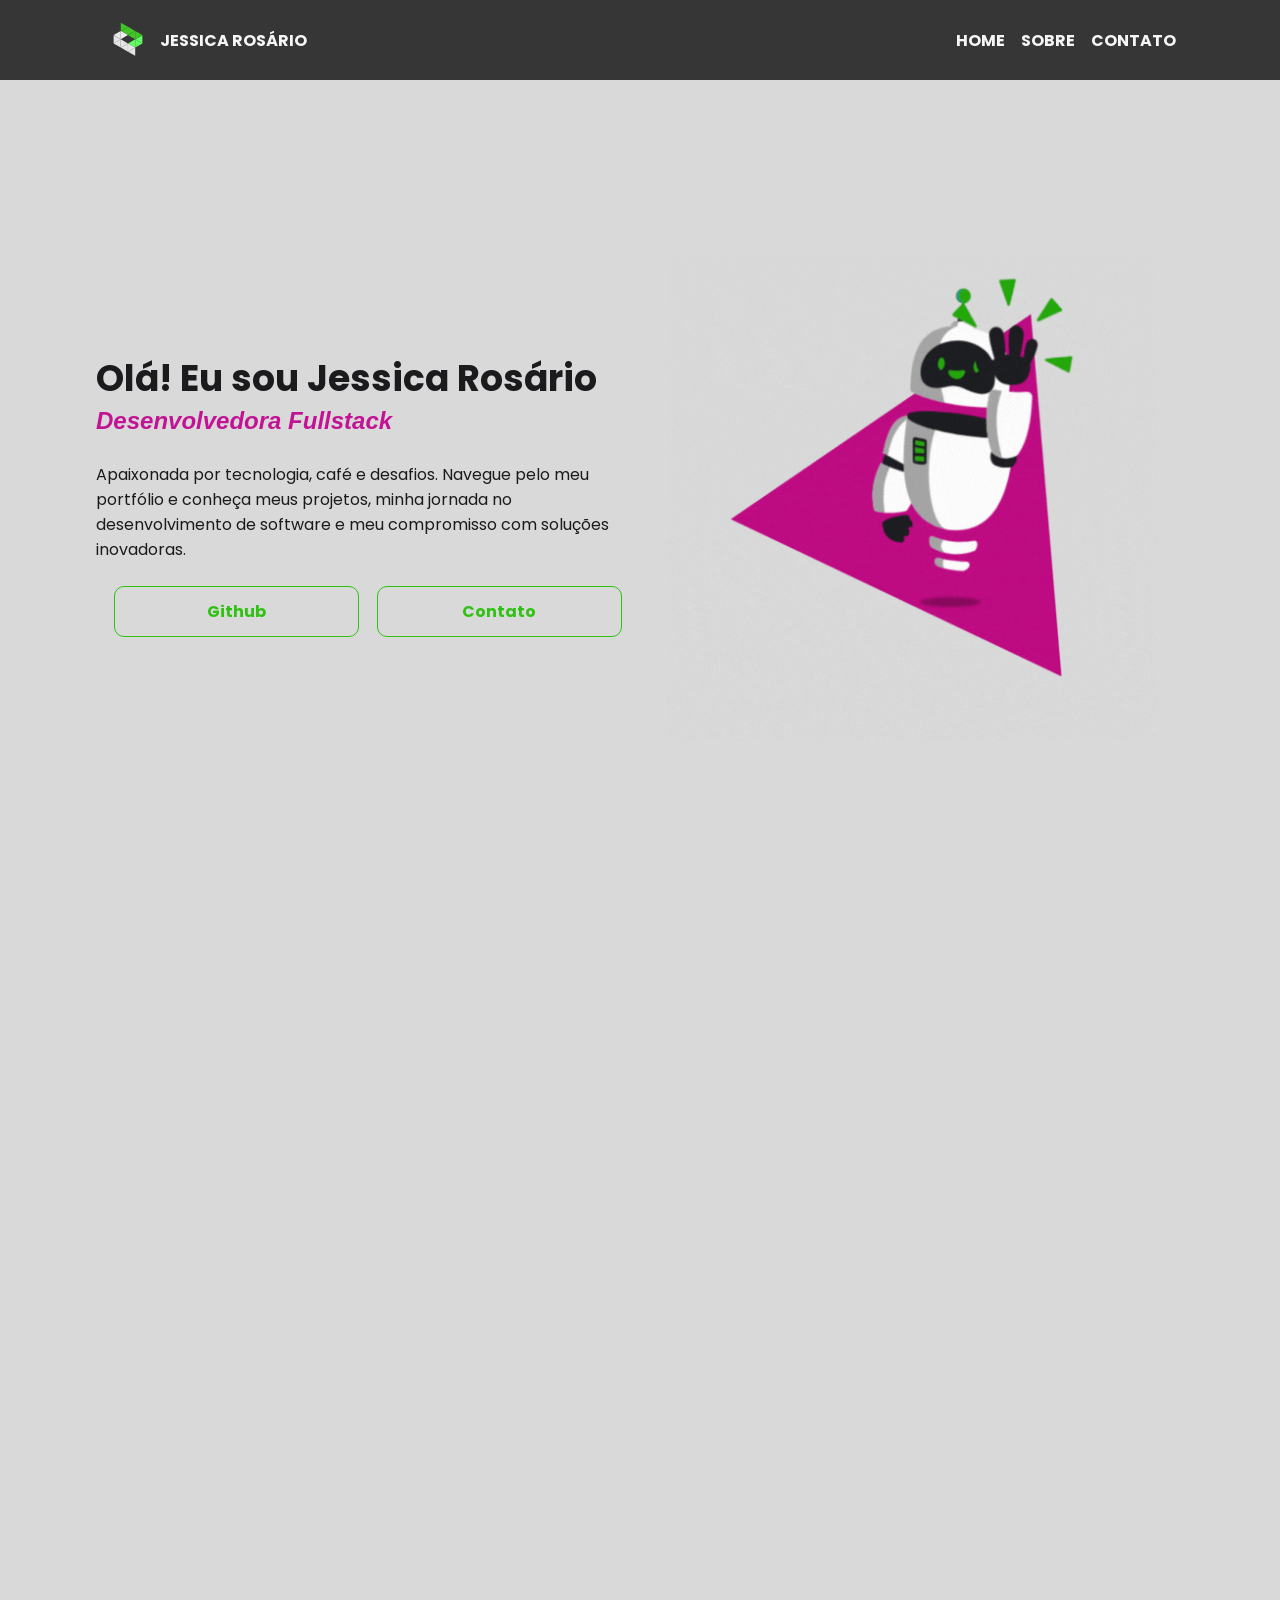
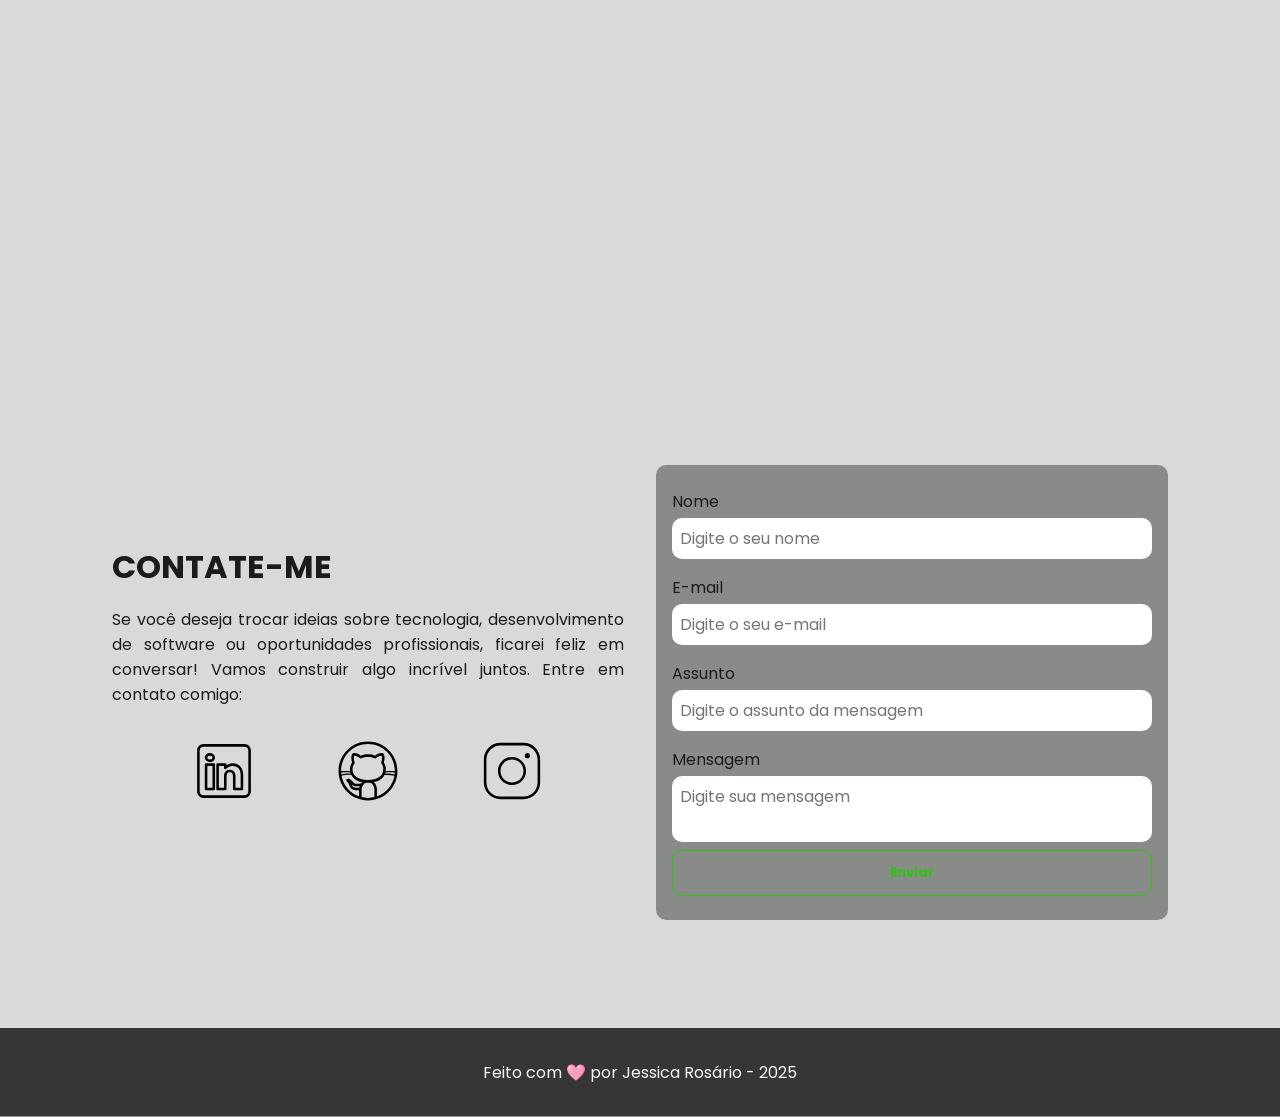
==== commit 45f44932: "fix o endereço sucess" ====
--- a/index.html
+++ b/index.html
@@ -101,7 +101,7 @@
 
             <form action="https://formsubmit.co/136693952d856ec9f6dbc33293ae6406" method="POST" id="formulario">
 
-                <input type="hidden" name="_next" value="https://madsik92.github.io/portfolio//sucess.html">
+                <input type="hidden" name="_next" value="https://madsik92.github.io/portfolio/sucess.html">
                 <input type="hidden" name="_captcha" value="false">
 
                 <label for="nome">Nome</label>
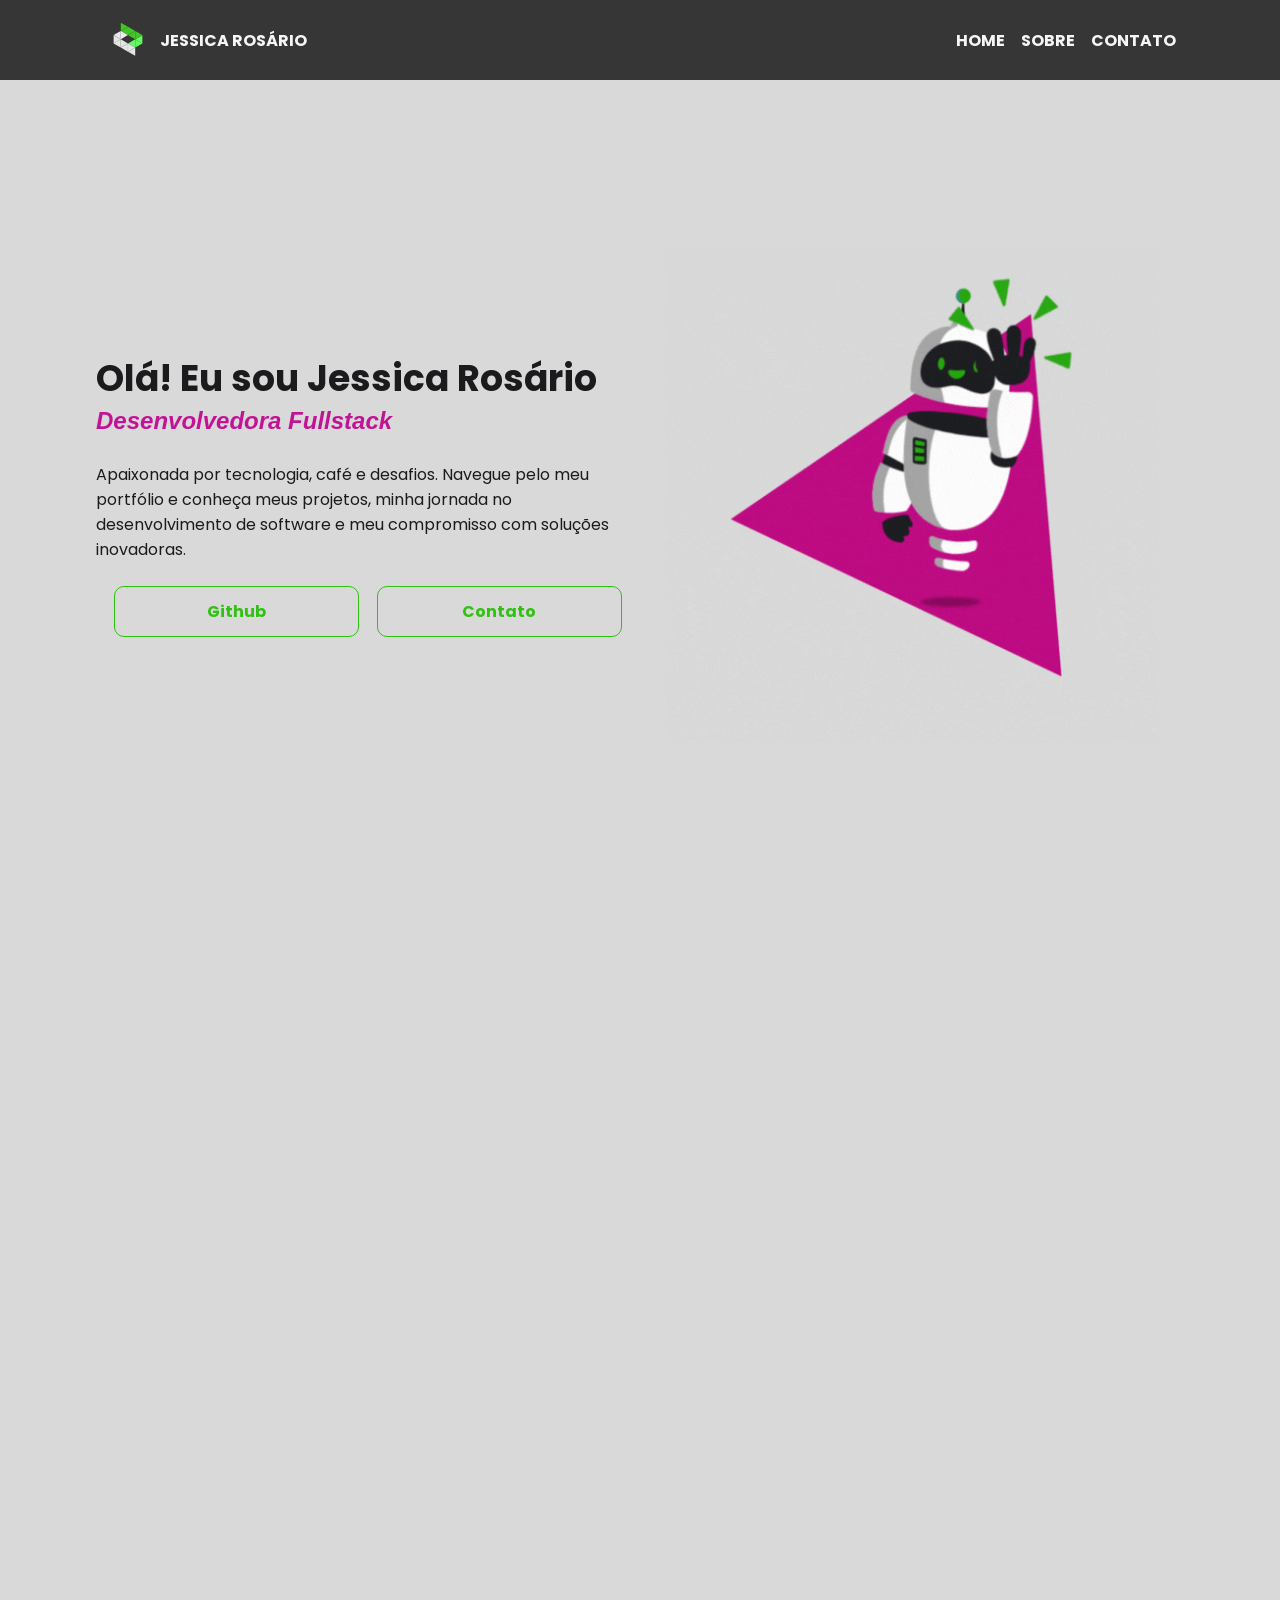
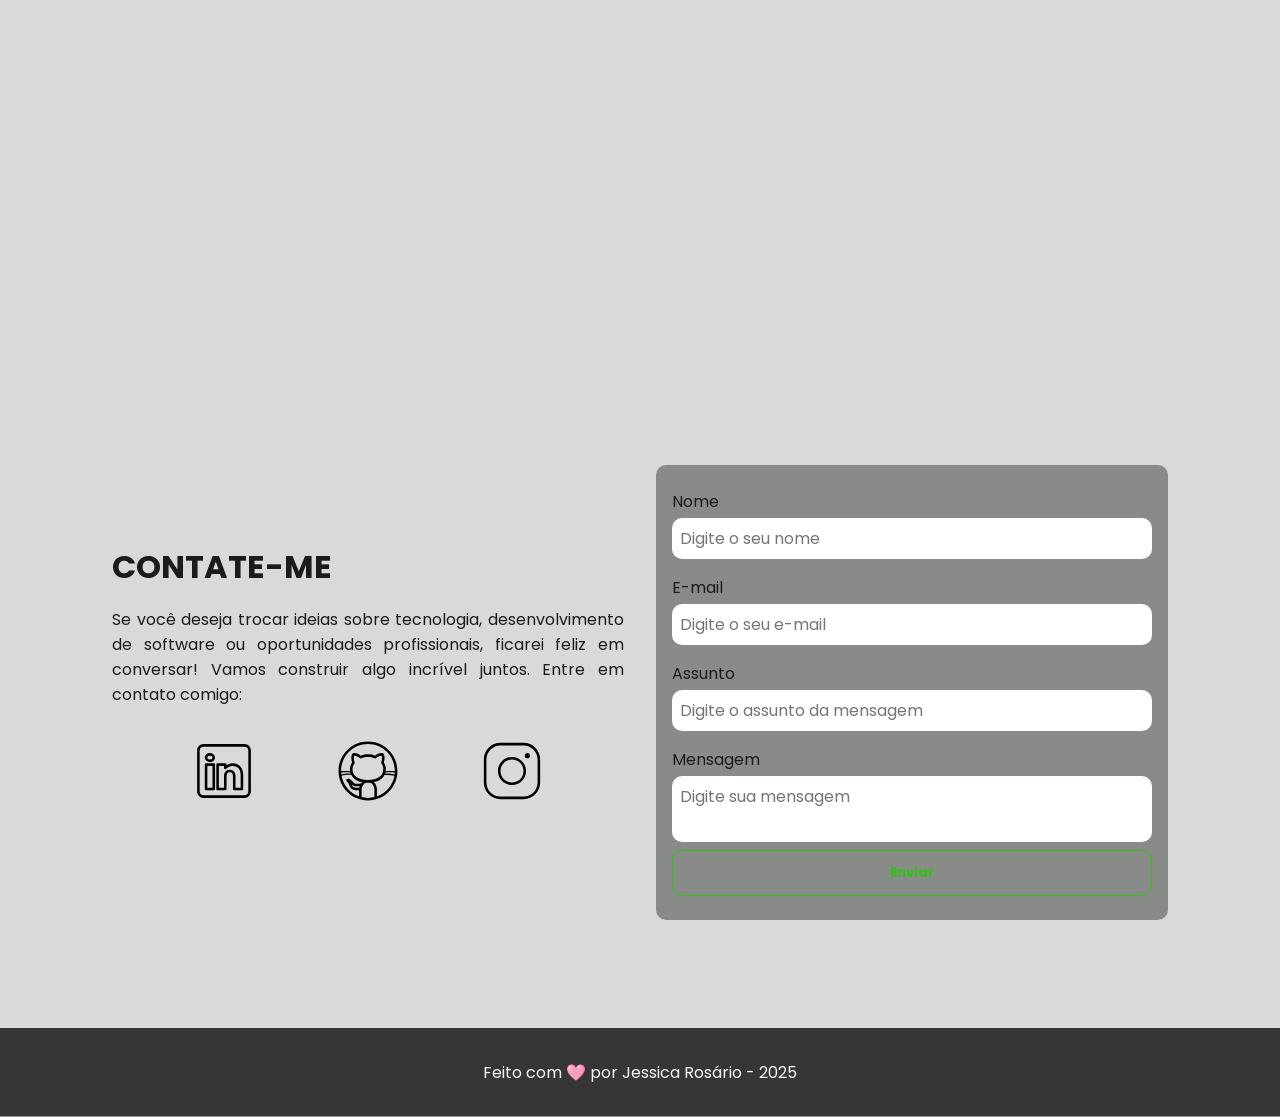
==== commit 2c76af97: "." ====
(no text change in the page or its own stylesheets)
